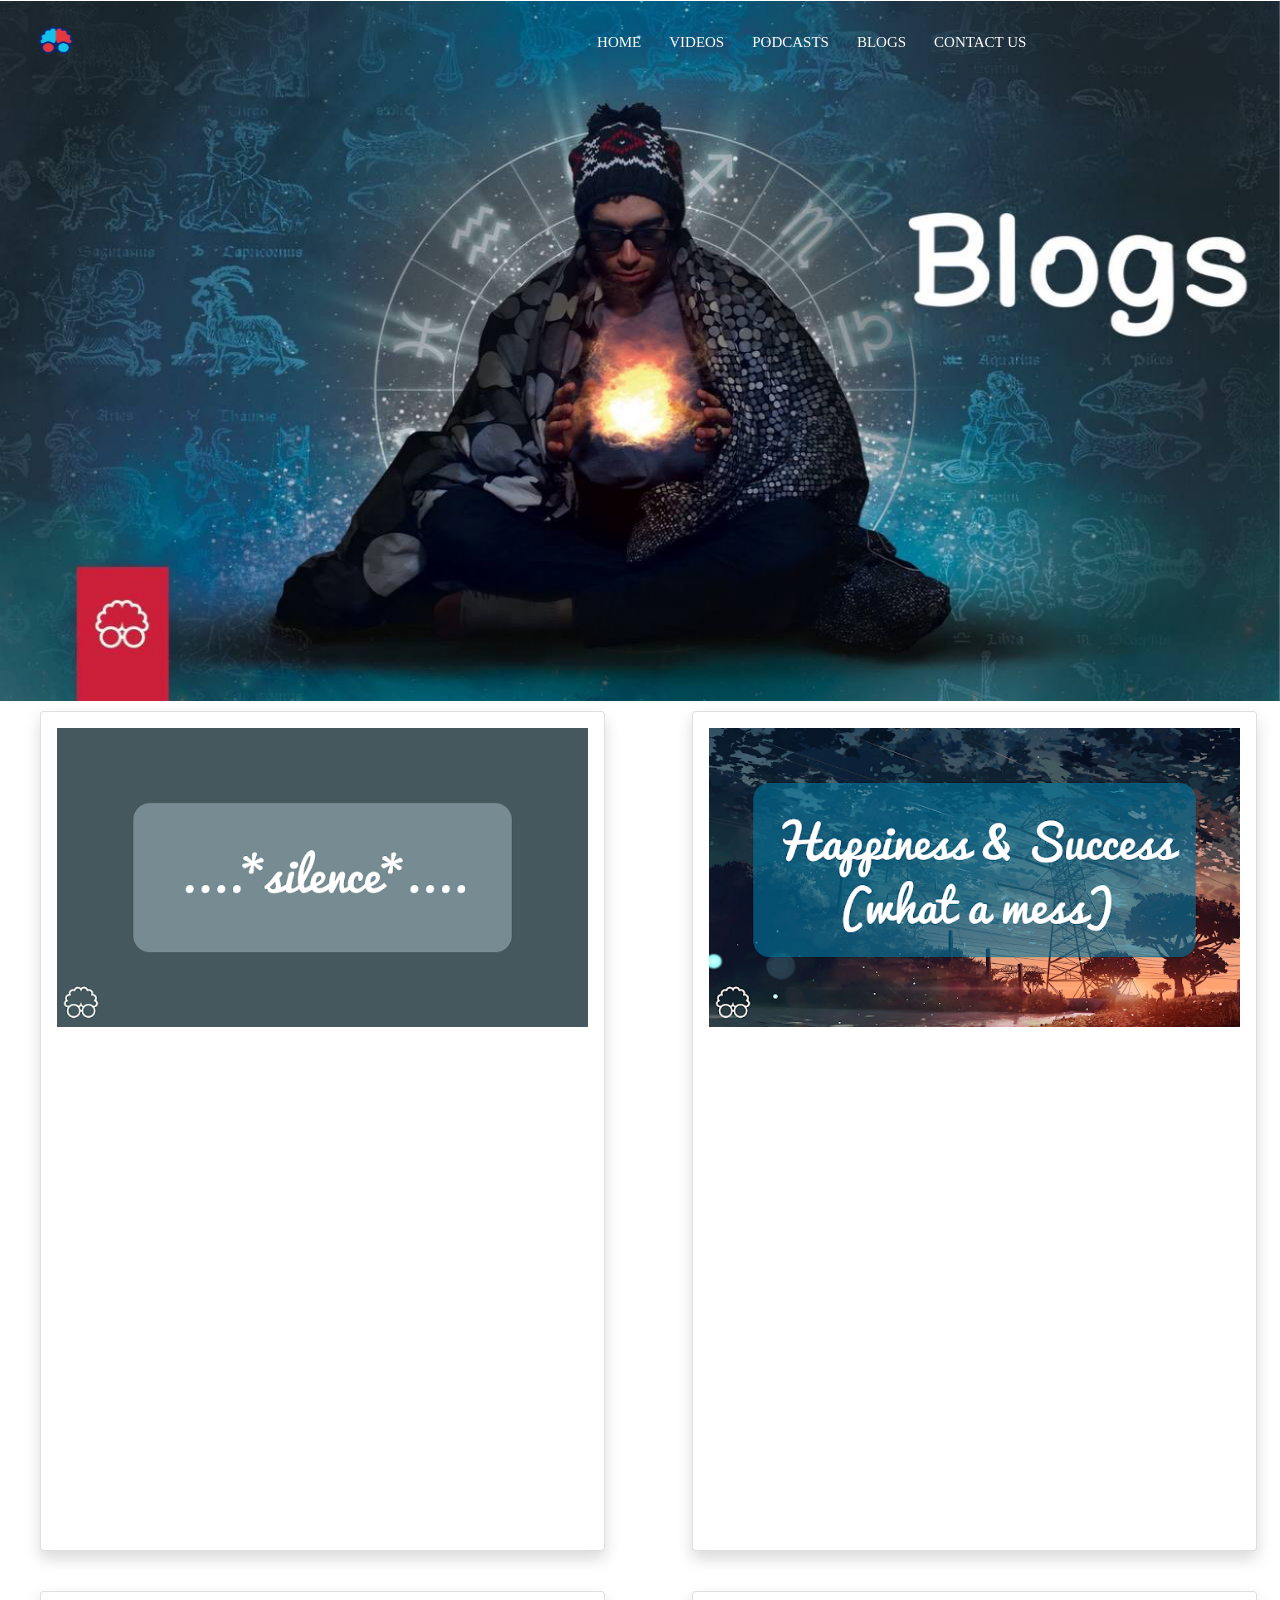
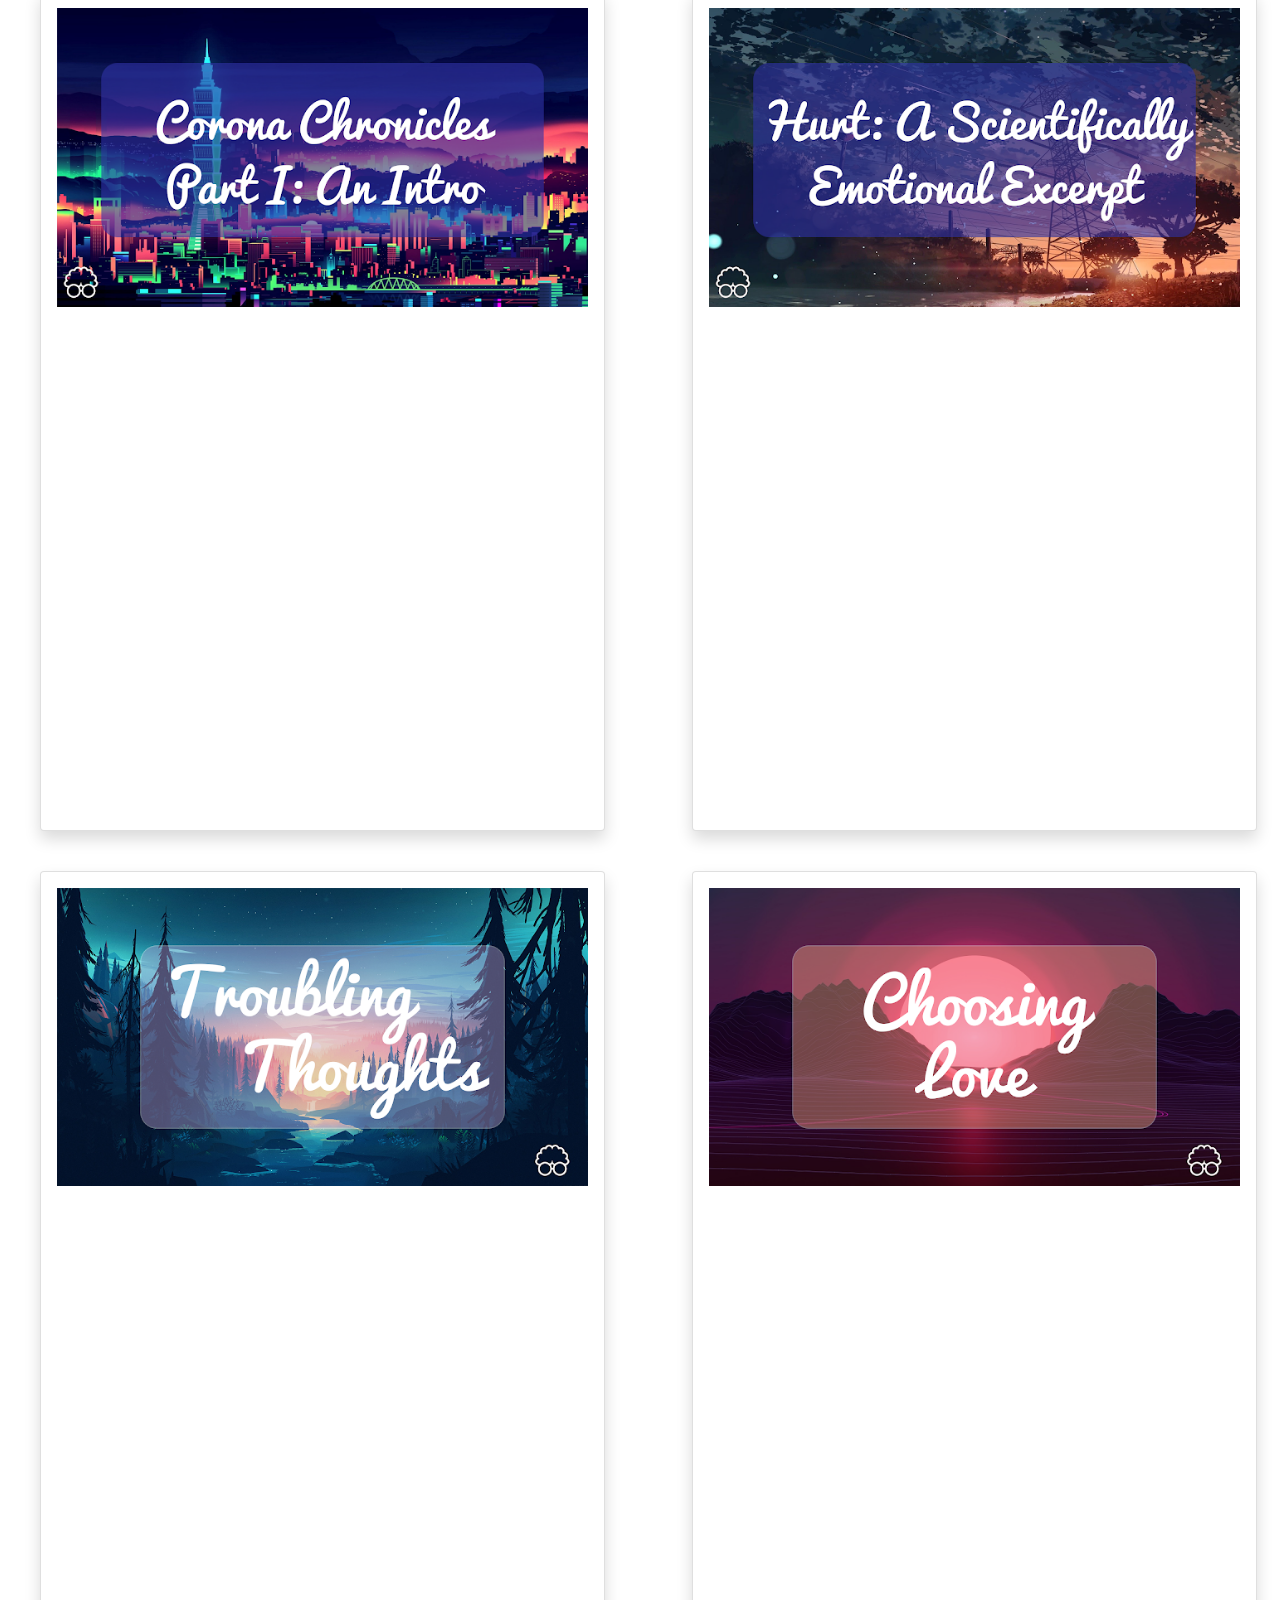
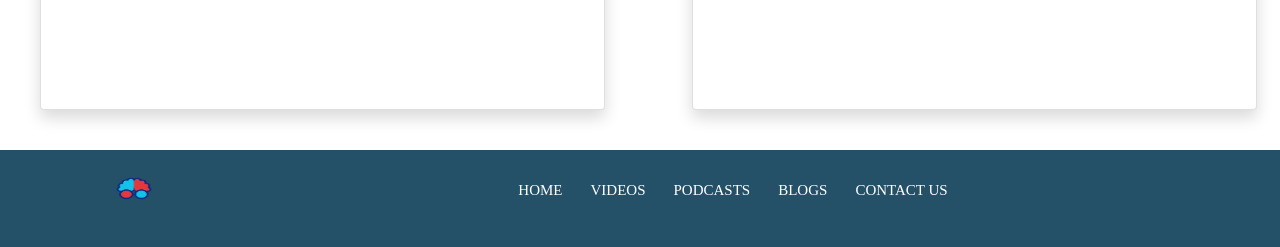
==== blogs.html @ 30caca01 "commit" ====
<!DOCTYPE html>
<html lang="en">
<head>
    <meta charset="UTF-8">
    <meta http-equiv="X-UA-Compatible" content="IE=edge">
    <meta name="viewport" content="width=device-width, initial-scale=1.0">
    <!-- normalize css -->
    <link rel="stylesheet" href="css/normalize.css">
    <!-- bootstrap css -->
    <link rel="stylesheet" href="css/bootstrap.min.css">
    <!-- font awesome css -->
    <link rel="stylesheet" href="css/all.min.css">
    <link rel="stylesheet" href="css/base.css">
    <link rel="stylesheet" href="css/blogs.css">
    <title>Blogs</title>
    <link rel="icon" type="image/x-icon" href="image/logo-removebg-preview.png">
</head>
<body>
    <!-- start header -->
    <header style="margin-top: 1px; margin-bottom: 10px;">
        <!--start  media query -->
        <div class="head" style="background-color: #245168;width: 600px;">
            <div class="container">
                <nav>
                    <div class="nav-link" id="navLink">
                        <ul>
                            <img src="image/logo-removebg-preview.png" style="position: relative;right:150px;top:10px" class="rounded" height="60px" alt="logo">
                            <li><a style="position: relative;right:150px"  href="podcasts.html">Podcasts</a></li>
                            <li><a style="position: relative;right:70px" href="home.html">Home</a></li>
                            <li><a style="position: relative;right:20px" style=""  href="videos.html">Videos</a></li>
                            <li><a style="padding-left: 20px;"  href="blogs.html">Blogs</a></li>
                            <li><a style="padding-left: 50px;"  href="home.html#contact_us">contactUs</a></li>
                        
                        </ul>
                    </div>
                </nav>
            </div>
        </div>
        <!--end  media query -->
        <!-- start carasol -->
        <div id="carouselExampleCaptions" class="carousel carousel-dark
            slide"
            data-bs-ride="carousel">
            <div class="carousel-inner">
                <section class="carasoul">
                    <div id="img" class="carousel-item active">
                        <img src="image/blogs_back.jpg" height="700px"
                            class="d-block w-100" alt="">
                    </div>
                </section>
                <!-- start navbar -->
                <section class="header">
                    <nav>
                        <img src="image/logo-removebg-preview.png"
                            class="rounded" height="70px" alt="logo">
                        <div class="nav-link" id="navLink">
                            <ul style="margin-right: 200px;">
                                <li><a href="home.html">Home</a></li>
                                <li><a href="videos.html">Videos</a></li>
                                <li><a href="podcasts.html">Podcasts</a></li>
                                <li><a href="blogs.html">Blogs</a></li>
                                <li><a href="home.html#contact_us">Contact Us</a></li>
                            </ul>
                        </div>
                    </nav>
                </section>
                <!-- end navbar -->
            </div>
            <!-- end carasol-->
        </div>
    </header>
    <!-- end header -->

<div class="row" style="margin-bottom: 40px;">
    <div class="col-6">
        <div class="card shadow" style="width:90% ;">
            <div class="card-body">
            <img src="image/silence.png" width="100%"    alt="silence" usemap="#silence">
            <iframe src="https://egychology.blogspot.com/2021/01/silence.html" width="100%"    height="500px"  frameborder="0"></iframe>
            </div>
        </div>
    </div>
    <div class="col-6">
        <div class="card shadow" style="width:90% ;">
            <div class="card-body">
            <img src="image/happysuccess.png" width="100%"    alt="silence" usemap="#silence">
            <iframe src="https://egychology.blogspot.com/2020/11/defining-happiness-with-success-is.html" width="100%"    height="500px"  frameborder="0"></iframe>
            </div>
        </div>
    </div>
   
</div>
<div class="row" style="margin-bottom: 40px;">
    <div class="col-6">
        <div class="card shadow" style="width:90% ;">
            <div class="card-body">
            <img src="image/ccpart1.png" width="100%"    alt="silence" usemap="#silence">
            <iframe src="https://egychology.blogspot.com/2020/07/corona-chronicles-part-i-intro.html" width="100%"    height="500px"  frameborder="0"></iframe>
            </div>
        </div>
    </div>
    <div class="col-6">
        <div class="card shadow" style="width:90% ;">
            <div class="card-body">
            <img src="image/hurt.png" width="100%"    alt="silence" usemap="#silence">
            <iframe src="https://egychology.blogspot.com/2020/02/hurt-scientifically-emotional-excerpt.html" width="100%"    height="500px"  frameborder="0"></iframe>
            </div>
        </div>
    </div>
   
</div>
<div class="row" style="margin-bottom: 40px;">
    <div class="col-6">
        <div class="card shadow" style="width:90% ;">
            <div class="card-body">
            <img src="image/troublingthoughts.png" width="100%"    alt="silence" usemap="#silence">
            <iframe src="https://egychology.blogspot.com/2020/01/troublesome-thoughts.html" width="100%"    height="500px"  frameborder="0"></iframe>
            </div>
        </div>
    </div>
    <div class="col-6">
        <div class="card shadow" style="width:90% ;">
            <div class="card-body">
            <img src="image/choosinglove.png" width="100%"    alt="silence" usemap="#silence">
            <iframe src="https://egychology.blogspot.com/2019/09/choosing-love.html" width="100%"    height="500px"  frameborder="0"></iframe>
            </div>
        </div>
    </div>
   
</div>



<!-- start footer -->
    <footer>
        <div class="p-0 mb-0" style="background-color: #245168;">
            <div class="container">
                    <nav>
                        <img src="image/logo-removebg-preview.png" class="rounded" height="60px" alt="logo">
                            <div class="nav-link" id="navLink">
                                <ul style="margin-right: 200px; ">
                                    <li><a href="home.html">Home</a></li>
                                    <li><a href="videos.html">Videos</a></li>
                                    <li><a href="podcasts.html">Podcasts</a></li>
                                    <li><a href="blogs.html">Blogs</a></li>
                                    <li><a href="home.html#contact_us">Contact Us</a></li>
                                </ul>
                            </div>
                        </nav>
            </div>
        </div>
    </footer>
    <!-- end footer -->
    <!-- bootstrap js -->
    <script src="js/bootstrap.bundle.min.js"></script>
    <!-- font awesome js -->
    <script src="js/all.min.js"></script>
    
</body>
</html>
---- css/base.css ----
* {
    font-family: "Berlin Sans FB";
    
    } 

    @media(max-width:1466px){
    
        .cs{
            width: 100%;
            height: 5%;
            }
            .header {
            height: 12vh;
            width: 100%;
            /* background-image:linear-gradient(rgba(255, 255, 255, 0.685),rgba(255, 255, 255, 0.685)) ;  */
            background-color:none; 
            /* background-image:linear-gradient(#233B53,#233B53) ;  */
            background-position: center;
            background-size: cover;
            position: absolute;
            
            }
            header .container{
                display: none;
            }
            nav{
                display: flex;
                padding: 1% 2%;
                justify-content: space-between;
                align-items: center;
                }
                
                nav img{
                width: 150px;
                }
                nav h2{
                
                text-transform: capitalize;
                color: rgba(0, 0, 0, 0.63);
                }
                .nav-link{
                text-align: right;
                flex: 1;
                }
                .nav-link ul li{
                list-style: none;
                display: inline-block;
                padding: 8px 12px;
                position: relative;
                }
                .nav-link ul li a{
                color: rgba(0, 0, 0, 0.63);
                text-decoration: none;
                font-size: 15px;
                text-transform: uppercase;
                color:white;
                }
                
                .nav-link ul li::after{
                content: '';
                width: 0%; 
                height: 2px;
                background-color:white;
                display: block;
                margin: auto;
                transition: 0.5s; 
                text-transform: uppercase;
                } 
                
                
                .nav-link ul li:hover::after{
                width: 100%;
                
                }
                nav  img {
                    width: 60px;
                    padding-bottom: 20px;
                }
                footer #mobile{
                    display: none;
                }
        }
        
        @media(max-width:360px),(max-width:375px){
            header .head .container {
                display: flex;
                width: 100%;
                justify-content: center;
            }
            header .head .container nav #navLink ul li{ 
            
             width:48px;
            }
            #carouselExampleCaptions{
            display: none;
            }
            
            #footer1 .container nav #navLink ul li{ 
                margin-left: 100px;
            }

        }
---- css/blogs.css ----
.row .col-4{
    display: flex;
    justify-content: space-evenly;
    margin-bottom: 20px;
    margin-top: 20px;
}

@media(max-width:360px),(max-width:375px){
    
    .row {
        display: flex;
        flex-direction: column;
        
    }

    .row .col-6 .card{
        position: relative;
        right: 25px;
        width: 400px;
    }
    .row .col-6{
        width:490px;
    }


    footer{
    width: 600px;
    }
}

.row .col-6 .card {
    margin-left: 40px;
}
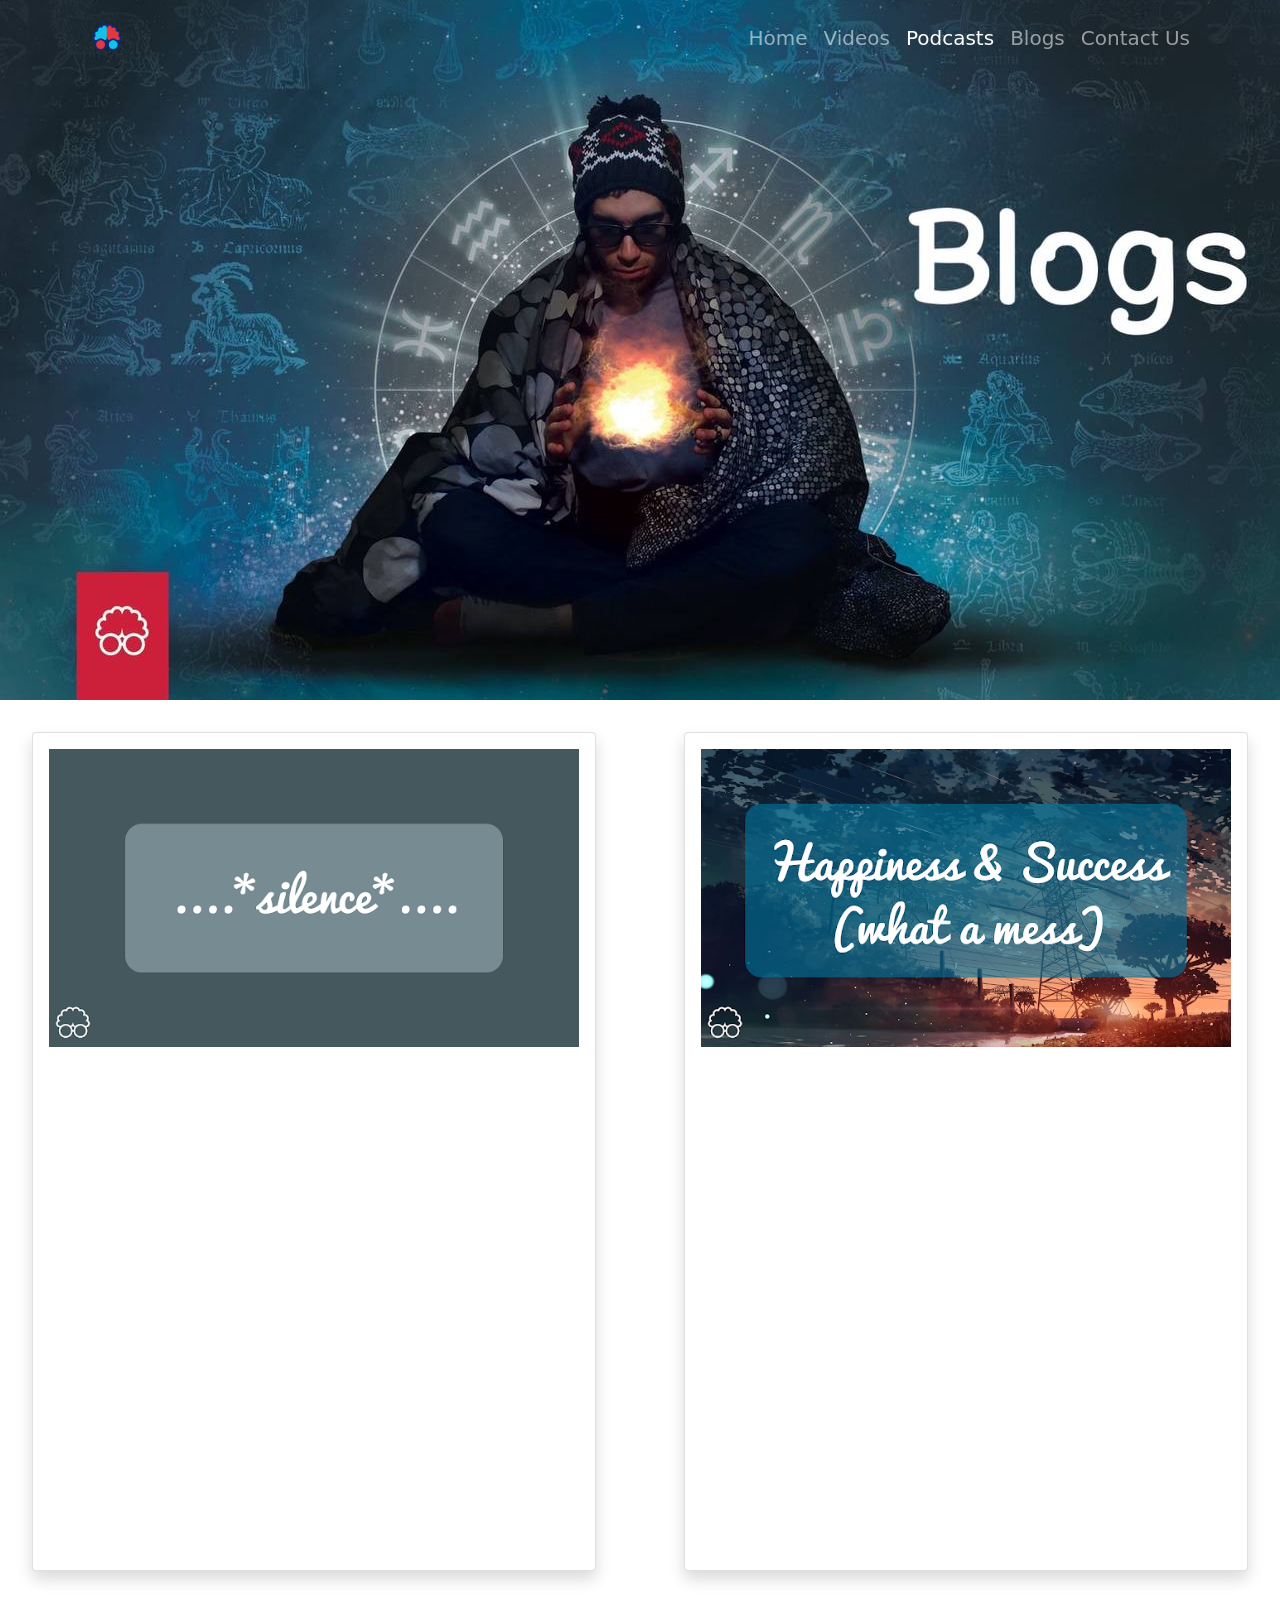
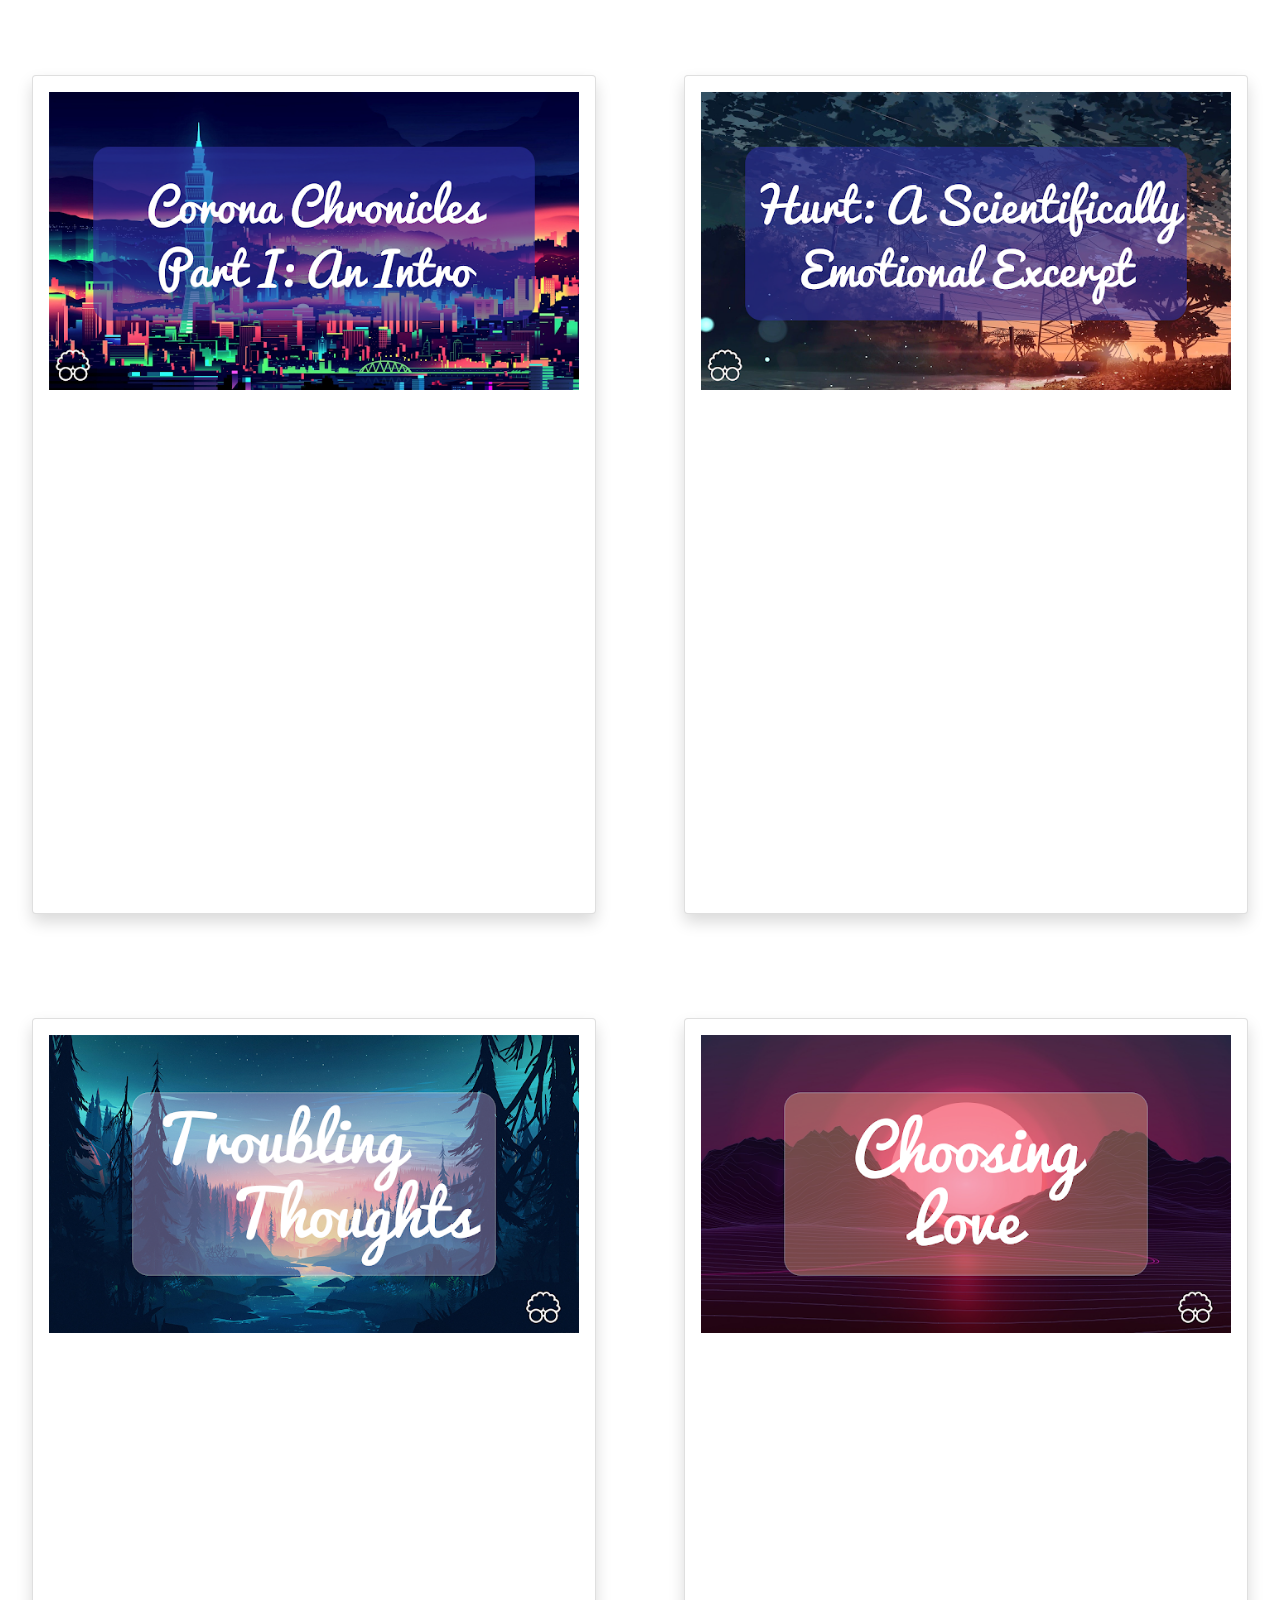
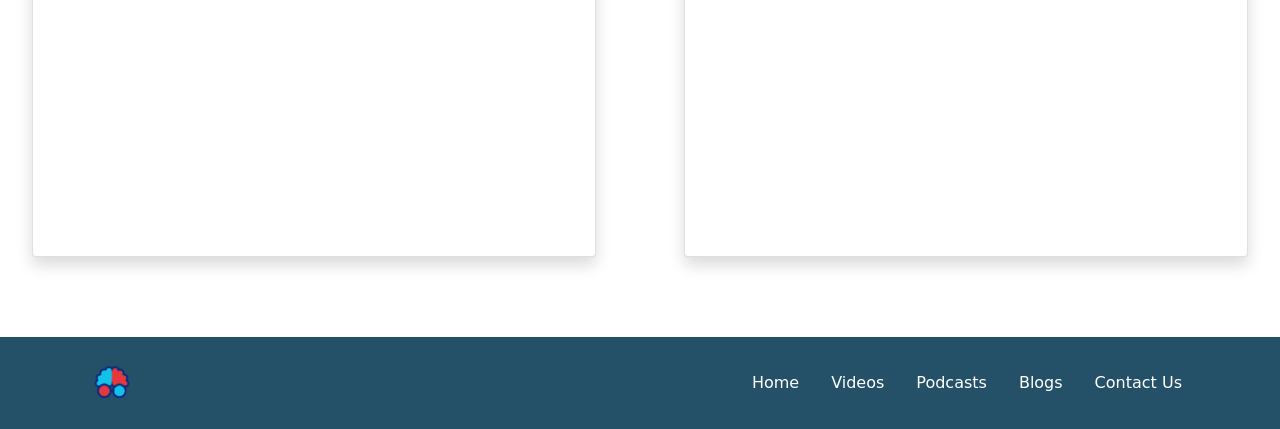
==== commit 12647ae2: "responsive update" ====
--- a/blogs.html
+++ b/blogs.html
@@ -1,160 +1,168 @@
 <!DOCTYPE html>
 <html lang="en">
+
 <head>
-    <meta charset="UTF-8">
-    <meta http-equiv="X-UA-Compatible" content="IE=edge">
-    <meta name="viewport" content="width=device-width, initial-scale=1.0">
-    <!-- normalize css -->
-    <link rel="stylesheet" href="css/normalize.css">
-    <!-- bootstrap css -->
-    <link rel="stylesheet" href="css/bootstrap.min.css">
-    <!-- font awesome css -->
-    <link rel="stylesheet" href="css/all.min.css">
-    <link rel="stylesheet" href="css/base.css">
-    <link rel="stylesheet" href="css/blogs.css">
-    <title>Blogs</title>
-    <link rel="icon" type="image/x-icon" href="image/logo-removebg-preview.png">
+  <meta charset="UTF-8">
+  <meta http-equiv="X-UA-Compatible" content="IE=edge">
+  <meta name="viewport" content="width=device-width, initial-scale=1.0">
+  <!-- normalize css -->
+  <link rel="stylesheet" href="css/normalize.css">
+  <!-- bootstrap css -->
+  <link rel="stylesheet" href="css/bootstrap.min.css">
+  <!-- font awesome css -->
+  <link rel="stylesheet" href="css/all.min.css">
+  <link rel="stylesheet" href="css/blogs.css">
+  <title>Blogs</title>
+  <link rel="icon" type="image/x-icon" href="image/logo-removebg-preview.png">
 </head>
+
 <body>
-    <!-- start header -->
-    <header style="margin-top: 1px; margin-bottom: 10px;">
-        <!--start  media query -->
-        <div class="head" style="background-color: #245168;width: 600px;">
-            <div class="container">
-                <nav>
-                    <div class="nav-link" id="navLink">
-                        <ul>
-                            <img src="image/logo-removebg-preview.png" style="position: relative;right:150px;top:10px" class="rounded" height="60px" alt="logo">
-                            <li><a style="position: relative;right:150px"  href="podcasts.html">Podcasts</a></li>
-                            <li><a style="position: relative;right:70px" href="home.html">Home</a></li>
-                            <li><a style="position: relative;right:20px" style=""  href="videos.html">Videos</a></li>
-                            <li><a style="padding-left: 20px;"  href="blogs.html">Blogs</a></li>
-                            <li><a style="padding-left: 50px;"  href="home.html#contact_us">contactUs</a></li>
-                        
-                        </ul>
-                    </div>
-                </nav>
-            </div>
+  <!-- start header -->
+  <!-- Navbar -->
+  <nav class="navbar navbar-expand-lg navbar-dark" id="navpage">
+    <div class="container">
+      <a class="navbar-brand" href="index.html">
+        <img src="image/logo-removebg-preview.png" alt="Logo" height="50">
+      </a>
+      <button class="navbar-toggler" type="button" data-bs-toggle="collapse" data-bs-target="#navbarNav"
+        aria-controls="navbarNav" aria-expanded="false" aria-label="Toggle navigation">
+        <span class="navbar-toggler-icon"></span>
+      </button>
+      <div class="collapse navbar-collapse justify-content-end" id="navbarNav">
+        <ul class="navbar-nav fs-5">
+          <li class="nav-item"><a class="nav-link" href="index.html">Home</a></li>
+          <li class="nav-item"><a class="nav-link" href="videos.html">Videos</a></li>
+          <li class="nav-item"><a class="nav-link active" href="podcasts.html">Podcasts</a></li>
+          <li class="nav-item"><a class="nav-link" href="blogs.html">Blogs</a></li>
+          <li class="nav-item"><a class="nav-link" href="index.html#contact_us">Contact Us</a></li>
+        </ul>
+      </div>
+    </div>
+  </nav>
+  <!-- End Navbar -->
+
+  <!-- Hero Carousel -->
+  <div id="carouselExample" class="carousel slide" data-bs-ride="carousel">
+    <div class="carousel-inner">
+      <div class="carousel-item active">
+        <img src="image/blogs_back.jpg" class="d-block w-100" style="max-height:700px;object-fit:cover;"
+          alt="Podcast banner">
+      </div>
+    </div>
+  </div>
+  <!-- End Carousel -->
+  <!-- end header -->
+
+  <div class="row" style="margin-bottom: 40px;">
+    <div class="col-md-6 col-sm-12">
+      <div class="card shadow">
+        <div class="card-body">
+          <img src="image/silence.png" width="100%" alt="silence" usemap="#silence">
+          <iframe src="https://egychology.blogspot.com/2021/01/silence.html" width="100%" height="500px"
+            frameborder="0"></iframe>
         </div>
-        <!--end  media query -->
-        <!-- start carasol -->
-        <div id="carouselExampleCaptions" class="carousel carousel-dark
-            slide"
-            data-bs-ride="carousel">
-            <div class="carousel-inner">
-                <section class="carasoul">
-                    <div id="img" class="carousel-item active">
-                        <img src="image/blogs_back.jpg" height="700px"
-                            class="d-block w-100" alt="">
-                    </div>
-                </section>
-                <!-- start navbar -->
-                <section class="header">
-                    <nav>
-                        <img src="image/logo-removebg-preview.png"
-                            class="rounded" height="70px" alt="logo">
-                        <div class="nav-link" id="navLink">
-                            <ul style="margin-right: 200px;">
-                                <li><a href="home.html">Home</a></li>
-                                <li><a href="videos.html">Videos</a></li>
-                                <li><a href="podcasts.html">Podcasts</a></li>
-                                <li><a href="blogs.html">Blogs</a></li>
-                                <li><a href="home.html#contact_us">Contact Us</a></li>
-                            </ul>
-                        </div>
-                    </nav>
-                </section>
-                <!-- end navbar -->
-            </div>
-            <!-- end carasol-->
+      </div>
+    </div>
+    <div class="col-md-6 col-sm-12">
+      <div class="card shadow">
+        <div class="card-body">
+          <img src="image/happysuccess.png" width="100%" alt="silence" usemap="#silence">
+          <iframe src="https://egychology.blogspot.com/2020/11/defining-happiness-with-success-is.html" width="100%"
+            height="500px" frameborder="0"></iframe>
         </div>
-    </header>
-    <!-- end header -->
+      </div>
+    </div>
 
-<div class="row" style="margin-bottom: 40px;">
-    <div class="col-6">
-        <div class="card shadow" style="width:90% ;">
-            <div class="card-body">
-            <img src="image/silence.png" width="100%"    alt="silence" usemap="#silence">
-            <iframe src="https://egychology.blogspot.com/2021/01/silence.html" width="100%"    height="500px"  frameborder="0"></iframe>
-            </div>
+  </div>
+  <div class="row" style="margin-bottom: 40px;">
+    <div class="col-md-6 col-sm-12">
+      <div class="card shadow">
+        <div class="card-body">
+          <img src="image/ccpart1.png" width="100%" alt="silence" usemap="#silence">
+          <iframe src="https://egychology.blogspot.com/2020/07/corona-chronicles-part-i-intro.html" width="100%"
+            height="500px" frameborder="0"></iframe>
         </div>
+      </div>
     </div>
-    <div class="col-6">
-        <div class="card shadow" style="width:90% ;">
-            <div class="card-body">
-            <img src="image/happysuccess.png" width="100%"    alt="silence" usemap="#silence">
-            <iframe src="https://egychology.blogspot.com/2020/11/defining-happiness-with-success-is.html" width="100%"    height="500px"  frameborder="0"></iframe>
-            </div>
+    <div class="col-md-6 col-sm-12">
+      <div class="card shadow">
+        <div class="card-body">
+          <img src="image/hurt.png" width="100%" alt="silence" usemap="#silence">
+          <iframe src="https://egychology.blogspot.com/2020/02/hurt-scientifically-emotional-excerpt.html" width="100%"
+            height="500px" frameborder="0"></iframe>
         </div>
+      </div>
     </div>
-   
-</div>
-<div class="row" style="margin-bottom: 40px;">
-    <div class="col-6">
-        <div class="card shadow" style="width:90% ;">
-            <div class="card-body">
-            <img src="image/ccpart1.png" width="100%"    alt="silence" usemap="#silence">
-            <iframe src="https://egychology.blogspot.com/2020/07/corona-chronicles-part-i-intro.html" width="100%"    height="500px"  frameborder="0"></iframe>
-            </div>
+
+  </div>
+  <div class="row" style="margin-bottom: 40px;">
+    <div class="col-md-6 col-sm-12">
+      <div class="card shadow">
+        <div class="card-body">
+          <img src="image/troublingthoughts.png" width="100%" alt="silence" usemap="#silence">
+          <iframe src="https://egychology.blogspot.com/2020/01/troublesome-thoughts.html" width="100%" height="500px"
+            frameborder="0"></iframe>
         </div>
+      </div>
     </div>
-    <div class="col-6">
-        <div class="card shadow" style="width:90% ;">
-            <div class="card-body">
-            <img src="image/hurt.png" width="100%"    alt="silence" usemap="#silence">
-            <iframe src="https://egychology.blogspot.com/2020/02/hurt-scientifically-emotional-excerpt.html" width="100%"    height="500px"  frameborder="0"></iframe>
-            </div>
+    <div class="col-md-6 col-sm-12">
+      <div class="card shadow">
+        <div class="card-body">
+          <img src="image/choosinglove.png" width="100%" alt="silence" usemap="#silence">
+          <iframe src="https://egychology.blogspot.com/2019/09/choosing-love.html" width="100%" height="500px"
+            frameborder="0"></iframe>
         </div>
+      </div>
     </div>
-   
-</div>
-<div class="row" style="margin-bottom: 40px;">
-    <div class="col-6">
-        <div class="card shadow" style="width:90% ;">
-            <div class="card-body">
-            <img src="image/troublingthoughts.png" width="100%"    alt="silence" usemap="#silence">
-            <iframe src="https://egychology.blogspot.com/2020/01/troublesome-thoughts.html" width="100%"    height="500px"  frameborder="0"></iframe>
-            </div>
-        </div>
-    </div>
-    <div class="col-6">
-        <div class="card shadow" style="width:90% ;">
-            <div class="card-body">
-            <img src="image/choosinglove.png" width="100%"    alt="silence" usemap="#silence">
-            <iframe src="https://egychology.blogspot.com/2019/09/choosing-love.html" width="100%"    height="500px"  frameborder="0"></iframe>
-            </div>
-        </div>
-    </div>
-   
-</div>
+
+  </div>
 
 
 
-<!-- start footer -->
-    <footer>
-        <div class="p-0 mb-0" style="background-color: #245168;">
-            <div class="container">
-                    <nav>
-                        <img src="image/logo-removebg-preview.png" class="rounded" height="60px" alt="logo">
-                            <div class="nav-link" id="navLink">
-                                <ul style="margin-right: 200px; ">
-                                    <li><a href="home.html">Home</a></li>
-                                    <li><a href="videos.html">Videos</a></li>
-                                    <li><a href="podcasts.html">Podcasts</a></li>
-                                    <li><a href="blogs.html">Blogs</a></li>
-                                    <li><a href="home.html#contact_us">Contact Us</a></li>
-                                </ul>
-                            </div>
-                        </nav>
-            </div>
-        </div>
-    </footer>
-    <!-- end footer -->
-    <!-- bootstrap js -->
-    <script src="js/bootstrap.bundle.min.js"></script>
-    <!-- font awesome js -->
-    <script src="js/all.min.js"></script>
-    
+  <!-- Footer -->
+  <footer class="mt-5" style="background-color:#245168;">
+    <div class="container">
+      <nav class="d-flex flex-column flex-md-row justify-content-between align-items-center py-3">
+        <!-- Logo -->
+        <a href="index.html" class="mb-3 mb-md-0">
+          <img src="image/logo-removebg-preview.png" alt="Logo" height="60" class="rounded">
+        </a>
+
+        <!-- Links -->
+        <ul class="nav flex-column flex-md-row text-center">
+          <li class="nav-item"><a href="index.html" class="nav-link px-3 text-white">Home</a></li>
+          <li class="nav-item"><a href="videos.html" class="nav-link px-3 text-white">Videos</a></li>
+          <li class="nav-item"><a href="podcasts.html" class="nav-link px-3 text-white">Podcasts</a></li>
+          <li class="nav-item"><a href="blogs.html" class="nav-link px-3 text-white">Blogs</a></li>
+          <li class="nav-item"><a href="index.html#contact_us" class="nav-link px-3 text-white">Contact Us</a></li>
+        </ul>
+      </nav>
+    </div>
+  </footer>
+  <!-- End Footer -->
+
+  <!-- bootstrap js -->
+  <script src="js/bootstrap.bundle.min.js"></script>
+  <script src="js/all.min.js"></script>
+  <script>
+    function toggleNavbarFixed() {
+      let navbar = document.querySelector(".navbar");
+
+      if (window.innerWidth >= 992) {
+        navbar.classList.add("fixed-top"); // أو sm-fixed-top
+      } else {
+        navbar.classList.remove("fixed-top"); // أو sm-fixed-top
+      }
+    }
+
+    // شغلها أول ما الصفحة تفتح
+    toggleNavbarFixed();
+
+    // وشغلها لما يتغير حجم الشاشة
+    window.addEventListener("resize", toggleNavbarFixed);
+
+  </script>
+
 </body>
+
 </html>
--- a/css/blogs.css
+++ b/css/blogs.css
@@ -1,33 +1,13 @@
-.row .col-4{
-    display: flex;
-    justify-content: space-evenly;
-    margin-bottom: 20px;
-    margin-top: 20px;
+.card {
+    margin: 2rem;
 }
+#navpage{
+  background-color:transparent;
+}
+@media (max-width: 768px) {
 
-@media(max-width:360px),(max-width:375px){
-    
-    .row {
-        display: flex;
-        flex-direction: column;
-        
-    }
-
-    .row .col-6 .card{
-        position: relative;
-        right: 25px;
-        width: 400px;
-    }
-    .row .col-6{
-        width:490px;
-    }
-
-
-    footer{
-    width: 600px;
-    }
+   
+    #navpage{
+  background-color:#245168;
 }
-
-.row .col-6 .card {
-    margin-left: 40px;
-}+}
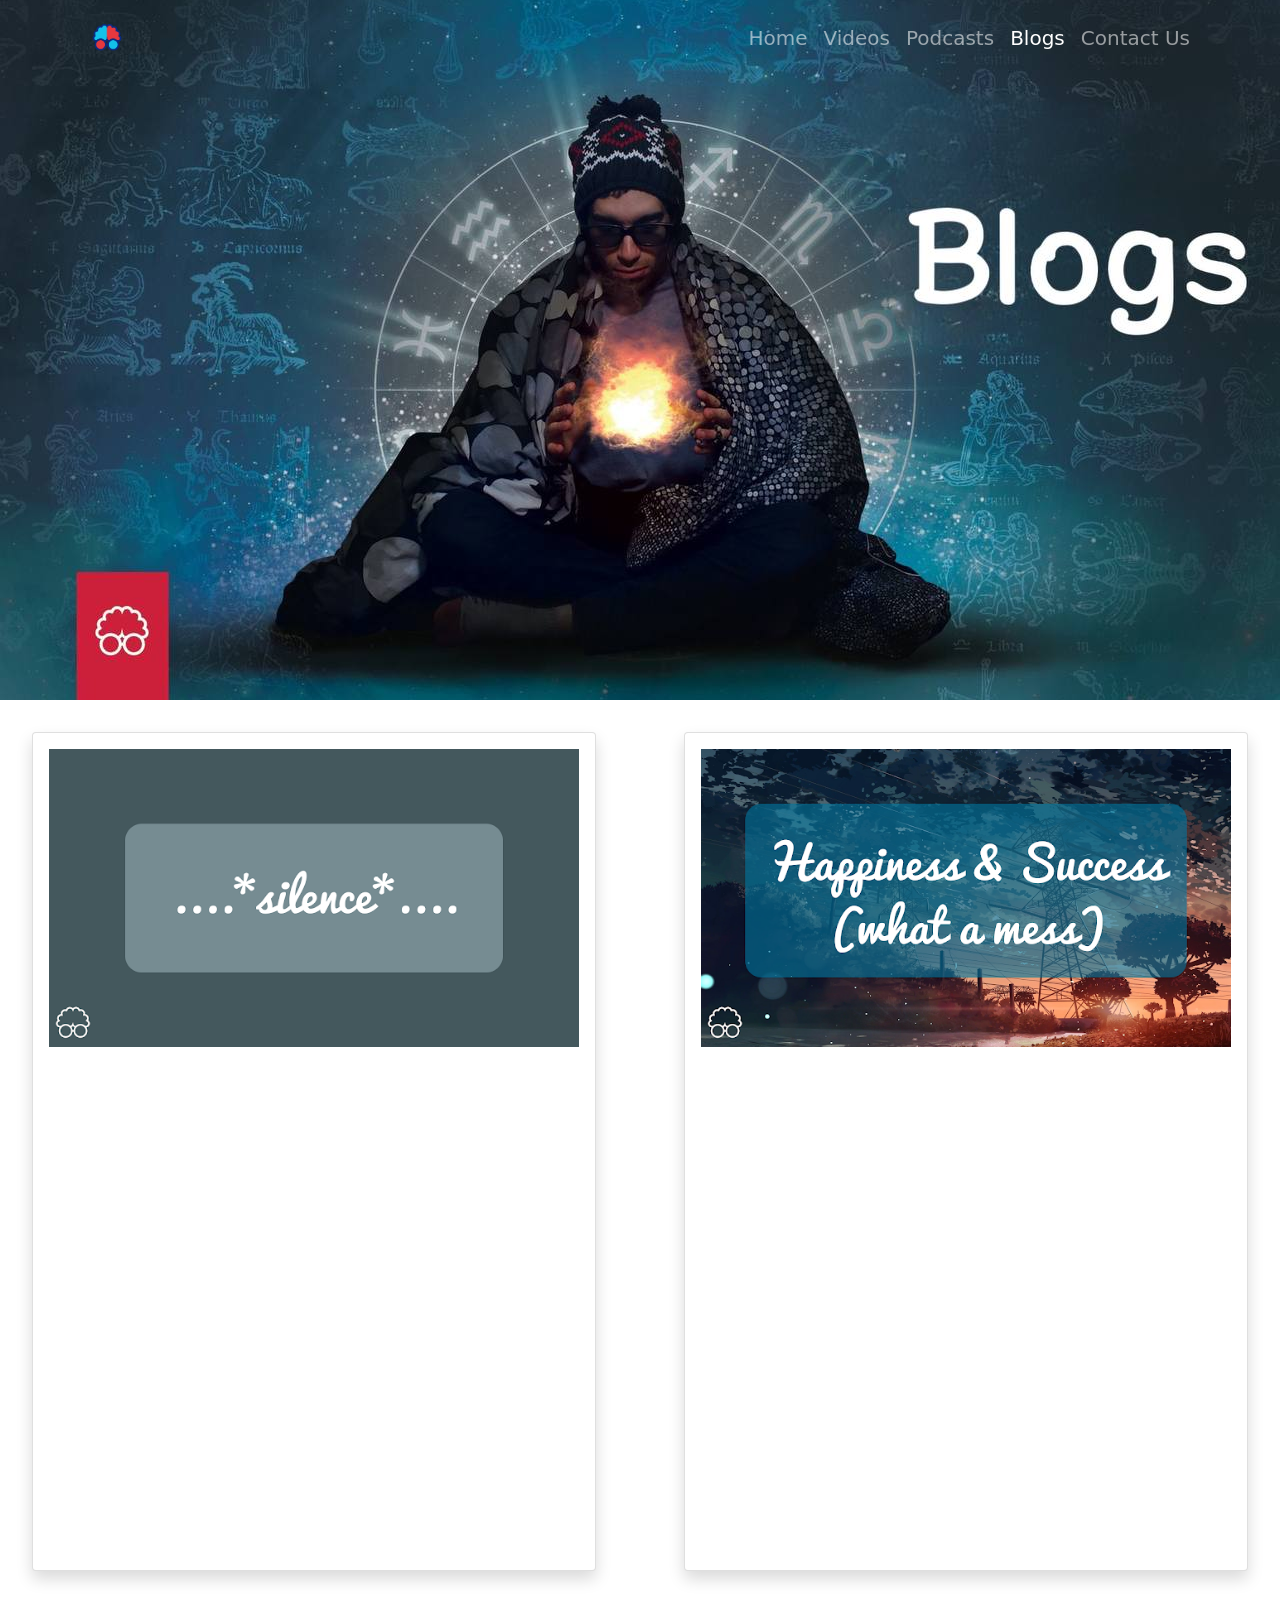
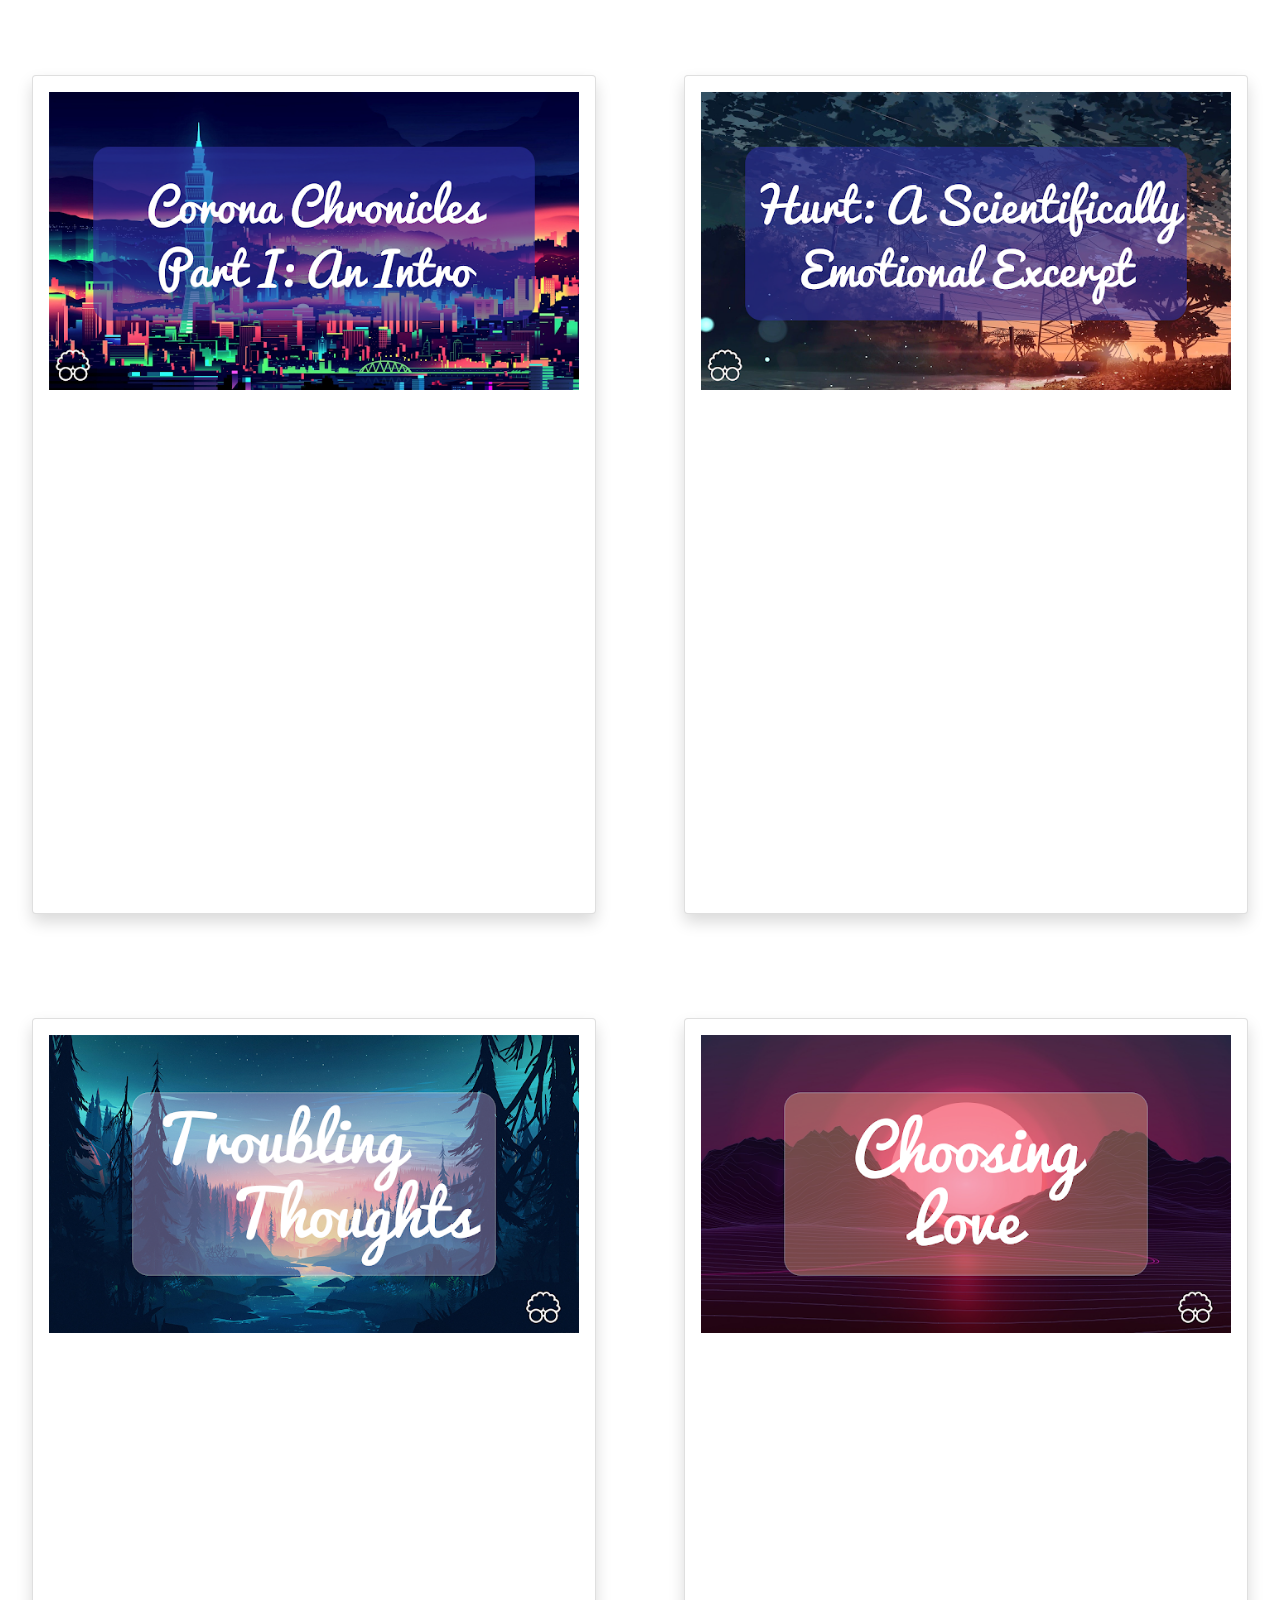
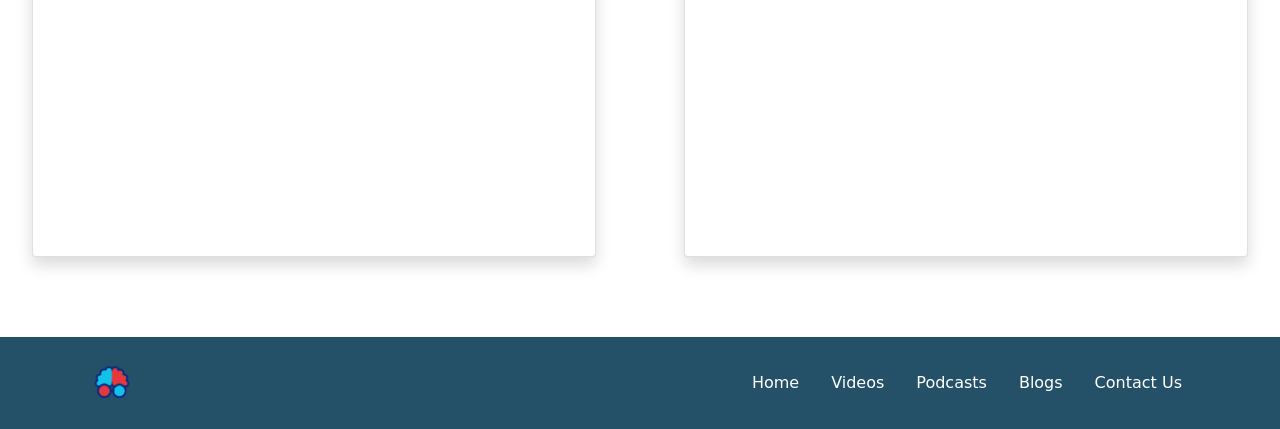
==== commit 62484b5e: "Update blogs.html" ====
--- a/blogs.html
+++ b/blogs.html
@@ -32,8 +32,8 @@
         <ul class="navbar-nav fs-5">
           <li class="nav-item"><a class="nav-link" href="index.html">Home</a></li>
           <li class="nav-item"><a class="nav-link" href="videos.html">Videos</a></li>
-          <li class="nav-item"><a class="nav-link active" href="podcasts.html">Podcasts</a></li>
-          <li class="nav-item"><a class="nav-link" href="blogs.html">Blogs</a></li>
+          <li class="nav-item"><a class="nav-link" href="podcasts.html">Podcasts</a></li>
+          <li class="nav-item"><a class="nav-link active" href="blogs.html">Blogs</a></li>
           <li class="nav-item"><a class="nav-link" href="index.html#contact_us">Contact Us</a></li>
         </ul>
       </div>
@@ -165,4 +165,4 @@
 
 </body>
 
-</html>+</html>
